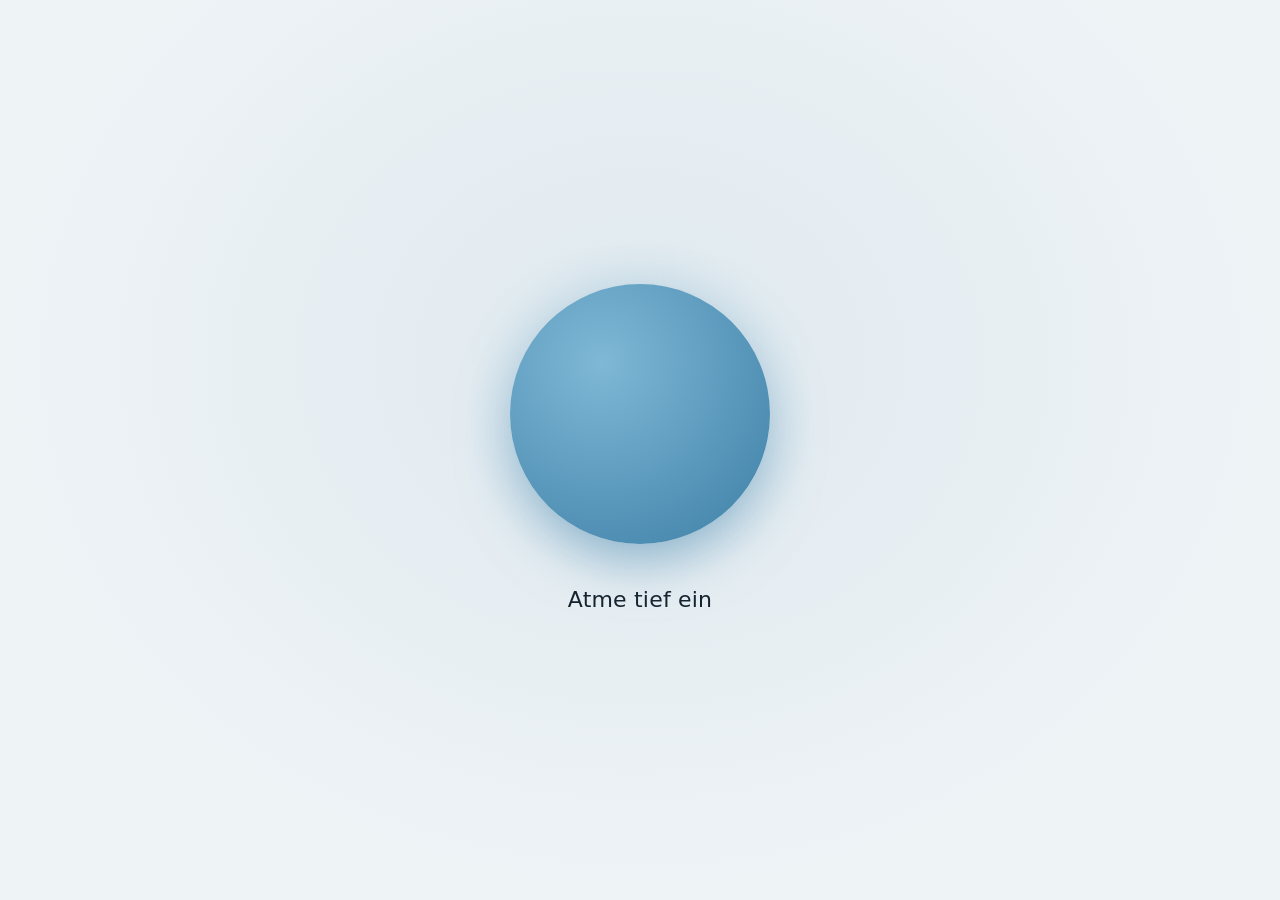
==== docs/index.html @ 3566a8f7 "Atempause: Chrome-Erweiterung und iPhone-Atemseite Co-Authored-By: Claude Opus 5.5 <noreply@anthropi" ====
<!doctype html>
<html lang="de">
<head>
<meta charset="utf-8">
<meta name="viewport" content="width=device-width, initial-scale=1, viewport-fit=cover">
<meta name="theme-color" content="#0f1720">
<title>Atempause</title>
<link rel="stylesheet" href="breathe.css">
</head>
<body>
<main id="app">
  <section id="breath" class="screen active" aria-live="polite">
    <div class="orb-wrap">
      <div class="halo"></div>
      <div class="orb" id="orb"></div>
    </div>
    <p class="prompt" id="prompt">Einen Moment</p>
  </section>

  <section id="choice" class="screen">
    <div class="orb-wrap small"><div class="orb rest"></div></div>
    <h1 id="headline"></h1>
    <p class="sub" id="subline"></p>
    <div class="actions">
      <button class="primary" id="btn-back">Ich will doch nicht</button>
      <button class="ghost" id="btn-go"></button>
    </div>
    <p class="hint" id="hint"></p>
  </section>

  <section id="done" class="screen">
    <div class="orb-wrap small"><div class="orb rest"></div></div>
    <h1>Gut gemacht.</h1>
    <p class="sub" id="done-sub"></p>
  </section>
</main>
<script src="breathe.js"></script>
</body>
</html>
---- docs/breathe.css ----
:root {
  --bg: #eef3f6;
  --bg2: #dfe9ef;
  --fg: #16232e;
  --muted: #5b6b78;
  --orb1: #7fb8d6;
  --orb2: #3d7fa6;
  --btn: #16232e;
  --btn-fg: #ffffff;
  --inhale: 4s;
  --exhale: 5s;
}
@media (prefers-color-scheme: dark) {
  :root {
    --bg: #0f1720;
    --bg2: #15222e;
    --fg: #e8eef2;
    --muted: #8fa1af;
    --orb1: #8cc6e2;
    --orb2: #2f6f96;
    --btn: #e8eef2;
    --btn-fg: #0f1720;
  }
}
* { box-sizing: border-box; margin: 0; padding: 0; }
html, body { height: 100%; }
body {
  background: radial-gradient(ellipse at 50% 40%, var(--bg2), var(--bg) 70%);
  background-color: var(--bg);
  color: var(--fg);
  font: 17px/1.45 -apple-system, BlinkMacSystemFont, "Segoe UI", Roboto, system-ui, sans-serif;
  -webkit-font-smoothing: antialiased;
  overflow: hidden;
}
#app { position: fixed; inset: 0; }
.screen {
  position: absolute; inset: 0;
  display: flex; flex-direction: column; align-items: center; justify-content: center;
  padding: 24px 16px calc(24px + env(safe-area-inset-bottom));
  text-align: center;
  opacity: 0; pointer-events: none;
  transition: opacity .8s ease;
}
.screen.active { opacity: 1; pointer-events: auto; }

.orb-wrap { position: relative; width: 260px; height: 260px; display: grid; place-items: center; }
.orb-wrap.small { width: 120px; height: 120px; margin-bottom: 28px; }
.orb, .halo { position: absolute; border-radius: 50%; }
.orb {
  width: 100%; height: 100%;
  background: radial-gradient(circle at 35% 30%, var(--orb1), var(--orb2));
  box-shadow: 0 20px 60px -10px color-mix(in srgb, var(--orb2) 60%, transparent);
  transform: scale(.35);
}
.orb.rest { transform: scale(.6); }
.halo {
  width: 100%; height: 100%;
  background: radial-gradient(circle, color-mix(in srgb, var(--orb1) 35%, transparent), transparent 70%);
  transform: scale(.5); opacity: .0;
}
.inhale .orb { transform: scale(1); transition: transform var(--inhale) cubic-bezier(.45,.05,.35,1); }
.inhale .halo { transform: scale(1.35); opacity: 1; transition: transform var(--inhale) ease-out, opacity var(--inhale) ease-out; }
.exhale .orb { transform: scale(.35); transition: transform var(--exhale) cubic-bezier(.45,.05,.35,1); }
.exhale .halo { transform: scale(.5); opacity: 0; transition: transform var(--exhale) ease-in, opacity var(--exhale) ease-in; }

.prompt {
  margin-top: 40px; font-size: 22px; font-weight: 500; letter-spacing: .2px;
  min-height: 1.5em; transition: opacity .6s ease;
}
.prompt.fade { opacity: 0; }

h1 { font-size: 24px; font-weight: 600; max-width: 22ch; }
.sub { margin-top: 10px; color: var(--muted); max-width: 32ch; }
.actions { margin-top: 36px; display: flex; flex-direction: column; gap: 12px; width: min(320px, 100%); }
button {
  font: inherit; border: 0; border-radius: 14px; padding: 15px 18px; cursor: pointer;
  -webkit-tap-highlight-color: transparent;
}
.primary { background: var(--btn); color: var(--btn-fg); font-weight: 600; }
.ghost { background: transparent; color: var(--muted); }
.ghost:hover { color: var(--fg); }
.hint { margin-top: 18px; font-size: 13px; color: var(--muted); }
@media (prefers-reduced-motion: reduce) {
  .inhale .orb, .exhale .orb, .inhale .halo, .exhale .halo { transition-timing-function: linear; }
}
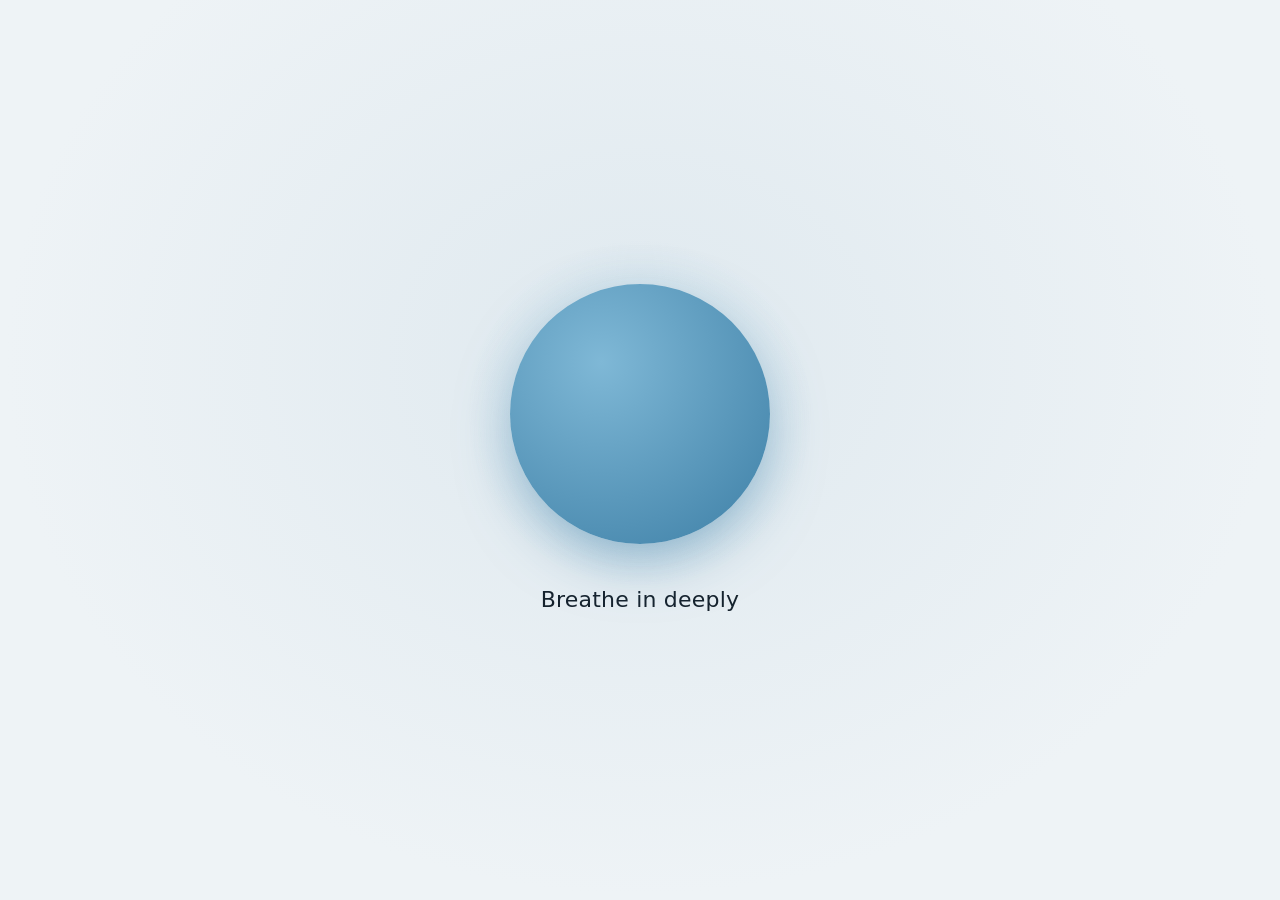
==== commit 600e0ede: "Everything in English; second shortcut is now 'Atempause Continue' Co-Authored-By: Claude Opus 5.5 <" ====
--- a/docs/index.html
+++ b/docs/index.html
@@ -1,5 +1,5 @@
 <!doctype html>
-<html lang="de">
+<html lang="en">
 <head>
 <meta charset="utf-8">
 <meta name="viewport" content="width=device-width, initial-scale=1, viewport-fit=cover">
@@ -14,7 +14,7 @@
       <div class="halo"></div>
       <div class="orb" id="orb"></div>
     </div>
-    <p class="prompt" id="prompt">Einen Moment</p>
+    <p class="prompt" id="prompt">One moment</p>
   </section>
 
   <section id="choice" class="screen">
@@ -22,7 +22,7 @@
     <h1 id="headline"></h1>
     <p class="sub" id="subline"></p>
     <div class="actions">
-      <button class="primary" id="btn-back">Ich will doch nicht</button>
+      <button class="primary" id="btn-back">I don't want to</button>
       <button class="ghost" id="btn-go"></button>
     </div>
     <p class="hint" id="hint"></p>
@@ -30,7 +30,7 @@
 
   <section id="done" class="screen">
     <div class="orb-wrap small"><div class="orb rest"></div></div>
-    <h1>Gut gemacht.</h1>
+    <h1>Well done.</h1>
     <p class="sub" id="done-sub"></p>
   </section>
 </main>
